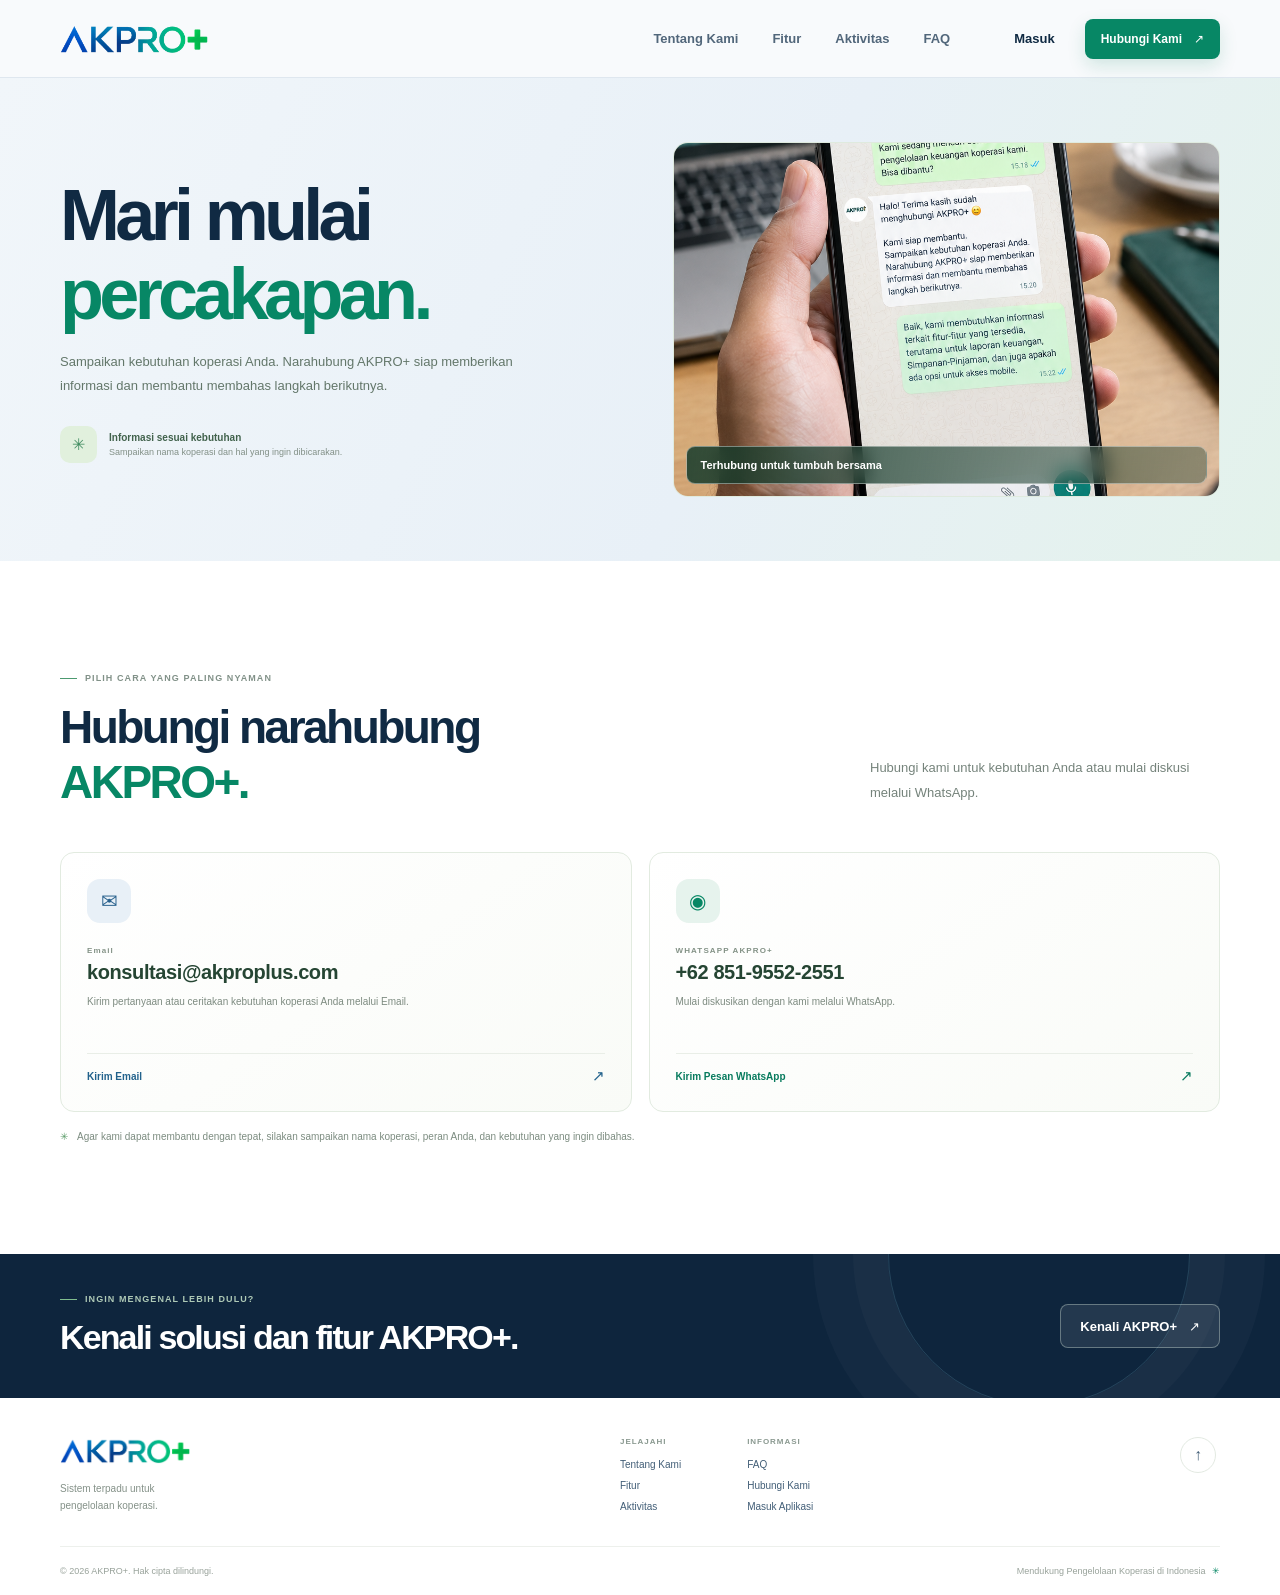
==== daftar.html @ 70b60f19 "Add files via upload" ====
<!doctype html>
<html lang="id">
  <head>
    <meta charset="UTF-8" /><meta name="viewport" content="width=device-width, initial-scale=1.0" /><meta name="theme-color" content="#f5f8fb" />
    <meta name="description" content="Hubungi narahubung AKPRO+ melalui Email atau WhatsApp untuk membahas kebutuhan koperasi Anda." />
    <title>Hubungi AKPRO+</title><link rel="icon" type="image/png" href="./assets/akproplus-tab.png" /><link rel="stylesheet" href="./styles.css" />
    <script src="./site-config.js"></script><script src="./script.js" defer></script>
  </head>
  <body class="detail-page contact-page">
    <a class="skip-link" href="#konten">Langsung ke konten</a>
    <header class="site-header" id="atas"><div class="container nav-wrap"><a class="brand" href="./index.html" aria-label="AKPRO+, ke beranda"><img src="./assets/akpro-logo.png" alt="AKPRO+" /></a><button class="menu-toggle" type="button" aria-label="Buka menu" aria-expanded="false" aria-controls="site-nav"><span></span><span></span></button><nav class="site-nav" id="site-nav" aria-label="Navigasi utama"><a href="./solusi.html">Tentang Kami</a><a href="./modul.html">Fitur</a><a href="./cara-kerja.html">Aktivitas</a><a href="./faq.html">FAQ</a><div class="nav-actions"><a class="button button-quiet" data-login-link href="./akses.html">Masuk</a><a class="button button-primary button-small" href="./daftar.html">Hubungi Kami <span aria-hidden="true">↗</span></a></div></nav></div></header>
    <main id="konten">
      <section class="contact-page-hero"><div class="container contact-page-grid"><div class="contact-page-copy"><h1>Mari mulai<br /><span>percakapan.</span></h1><p>Sampaikan kebutuhan koperasi Anda. Narahubung AKPRO+ siap memberikan informasi dan membantu membahas langkah berikutnya.</p><div class="contact-promise"><span>✳</span><p><b>Informasi sesuai kebutuhan</b><small>Sampaikan nama koperasi dan hal yang ingin dibicarakan.</small></p></div></div><figure class="image-frame contact-page-image"><img data-src="./assets/gambar10.jpg" alt="Narahubung AKPRO+ berdiskusi dengan pengelola koperasi" /><div class="image-placeholder"><span class="placeholder-spark">✳</span><span>Terhubung untuk membahas kebutuhan koperasi</span></div><figcaption><span>Terhubung untuk tumbuh bersama</span></figcaption></figure></div></section>
      <section class="contact-methods section-pad"><div class="container"><div class="section-heading"><div><div class="section-label"><span>Pilih cara yang paling nyaman</span></div><h2>Hubungi narahubung<br /><span>AKPRO+.</span></h2></div><p>Hubungi kami untuk kebutuhan Anda atau mulai diskusi melalui WhatsApp.</p></div><div class="contact-method-grid">
        <a class="contact-method-card email-method" href="mailto:konsultasi@akproplus.com?subject=Informasi%20AKPRO%2B&body=Halo%20tim%20AKPRO%2B%2C%0A%0ASaya%20ingin%20mendapatkan%20informasi%20lebih%20lanjut%20mengenai%20AKPRO%2B.%0A%0ANama%20koperasi%3A%0ANama%20narahubung%3A%0ANomor%20yang%20dapat%20dihubungi%3A"><span class="contact-method-icon">✉</span><span class="contact-method-label">Email</span><strong>konsultasi@akproplus.com</strong><p>Kirim pertanyaan atau ceritakan kebutuhan koperasi Anda melalui Email.</p><span class="contact-method-action">Kirim Email <b>↗</b></span></a>
        <a class="contact-method-card whatsapp-method" href="https://wa.me/6285195522551?text=Halo%20tim%20AKPRO%2B%2C%20saya%20ingin%20mendapatkan%20informasi%20lebih%20lanjut%20mengenai%20AKPRO%2B." target="_blank" rel="noopener noreferrer"><span class="contact-method-icon">◉</span><span class="contact-method-label">WHATSAPP AKPRO+</span><strong>+62 851-9552-2551</strong><p>Mulai diskusikan dengan kami melalui WhatsApp.</p><span class="contact-method-action">Kirim Pesan WhatsApp <b>↗</b></span></a>
      </div><p class="contact-guidance"><span>✳</span> Agar kami dapat membantu dengan tepat, silakan sampaikan nama koperasi, peran Anda, dan kebutuhan yang ingin dibahas.</p></div></section>
      <section class="contact-bottom-band"><div class="container contact-bottom-inner"><div><span class="section-label section-label-light"><span>Ingin mengenal lebih dulu?</span></span><h2>Kenali solusi dan fitur AKPRO+.</h2></div><a class="button button-contact-light" href="./solusi.html">Kenali AKPRO+ <span>↗</span></a></div></section>
    </main>
    <footer class="site-footer"><div class="container footer-top"><div class="footer-brand"><a class="brand" href="./index.html"><img src="./assets/akpro-logo.png" alt="AKPRO+" /></a><p>Sistem terpadu untuk<br />pengelolaan koperasi.</p></div><div class="footer-links"><div><span>JELAJAHI</span><a href="./solusi.html">Tentang Kami</a><a href="./modul.html">Fitur</a><a href="./cara-kerja.html">Aktivitas</a></div><div><span>INFORMASI</span><a href="./faq.html">FAQ</a><a href="./daftar.html">Hubungi Kami</a><a data-login-link href="./akses.html">Masuk Aplikasi</a></div></div><a class="back-top" href="#" aria-label="Kembali ke atas">↑</a></div><div class="container footer-bottom"><span>© <span data-current-year></span> AKPRO+. Hak cipta dilindungi.</span><span>Mendukung Pengelolaan Koperasi di Indonesia <b>✳</b></span></div></footer>
  </body>
</html>
---- styles.css ----
:root {
  font-family: "DM Sans", sans-serif;
  color: #102a43;
  background: #f5f8fb;
  font-synthesis: none;
  text-rendering: optimizeLegibility;
  --ink: #102a43;
  --muted: #66766f;
  --navy: #163653;
  --navy-deep: #0e253d;
  --blue: #315f92;
  --green: #078765;
  --green-dark: #05664f;
  --mint: #e4f3ed;
  --line: #dce5ed;
  --paper: #fff;
  --serif: "Manrope", sans-serif;
}

* { box-sizing: border-box; }
html {  scroll-padding-top: 92px; }
body { margin: 0; min-width: 320px; background: #f5f8fb; }
body, button, a { -webkit-tap-highlight-color: transparent; }
body.menu-open { overflow: hidden; }
a { color: inherit; text-decoration: none; }
button { font: inherit; }
img { max-width: 100%; }
::selection { color: #083d2f; background: #b9ebd0; }

.container { width: min(1160px, calc(100% - 64px)); margin: 0 auto; }
.section-pad { padding: 112px 0; }
.skip-link { position: fixed; z-index: 1000; top: -60px; left: 12px; padding: 12px 16px; border-radius: 8px; background: var(--ink); color: white; }
.skip-link:focus { top: 12px; }

.site-header { position: sticky; z-index: 100; top: 0; height: 78px; border-bottom: 1px solid rgba(224, 233, 225, .8); background: rgba(249, 250, 247, .91); backdrop-filter: blur(18px); }
.nav-wrap, .site-nav, .nav-actions { display: flex; align-items: center; }
.nav-wrap { height: 100%; justify-content: space-between; }
.brand { display: inline-flex; align-items: center; }
.brand img { display: block; width: 148px; height: auto; object-fit: contain; }
.site-nav { gap: 34px; color: #4e6259; font-size: 13px; font-weight: 600; }
.site-nav > a:not(.button):hover, .footer-links a:hover { color: var(--green); }
.nav-actions { gap: 10px; margin-left: 10px; }
.button { display: inline-flex; min-height: 44px; align-items: center; justify-content: center; gap: 12px; padding: 0 19px; border: 1px solid transparent; border-radius: 8px; font-size: 13px; font-weight: 700;  cursor: pointer; }
.button-primary { color: white; background: var(--green); box-shadow: 0 7px 18px rgba(8, 123, 87, .16); }
.button-primary:hover { background: #066c4d; box-shadow: 0 9px 22px rgba(8, 123, 87, .23); }
.button-quiet { color: var(--ink); background: transparent; }
.button-quiet:hover { background: #eef3ed; }
.button-outline { border-color: #d8e2d9; color: var(--ink); background: rgba(255,255,255,.62); }
.button-outline:hover { border-color: #a8c3b2; background: white; }
.button-dark { color: white; background: #163653; }
.button-dark:hover { background: #0e253d; }
.button-small { min-height: 40px; padding: 0 15px; font-size: 12px; }
.button-large { min-height: 52px; padding: 0 21px; font-size: 13px; }
.menu-toggle { display: none; }

.hero { position: relative; overflow: hidden; padding: 74px 0 0; background: linear-gradient(112deg, #f6f8f3 4%, #eef6ef 51%, #edf7f0 100%); }
.hero-grid { position: relative; z-index: 1; display: grid; min-height: 525px; grid-template-columns: .92fr 1.08fr; align-items: center; gap: 46px; }
.hero-glow { position: absolute; pointer-events: none; border-radius: 50%; filter: blur(2px); }
.hero-glow-one { top: -250px; right: -125px; width: 650px; height: 650px; background: radial-gradient(circle, rgba(192, 229, 195, .37), rgba(192, 229, 195, 0) 68%); }
.hero-glow-two { bottom: -310px; left: -140px; width: 600px; height: 600px; background: radial-gradient(circle, rgba(214, 233, 190, .35), rgba(214, 233, 190, 0) 70%); }
.hero-copy { position: relative; z-index: 2; padding-bottom: 35px; }
.section-label { display: flex; align-items: center; gap: 9px; color: #527166; font-size: 10px; font-weight: 700; letter-spacing: .13em; text-transform: uppercase; }
.contact-status-dot { width: 7px; height: 7px; border-radius: 50%; background: #24a36f; box-shadow: 0 0 0 4px rgba(36,163,111,.11); }
h1, h2, h3, p { margin-top: 0; }
.hero h1 { margin: 0 0 17px; font-family: var(--serif); font-size: clamp(44px, 5vw, 66px); font-weight: 700; line-height: 1.11; letter-spacing: -.065em; }
.hero h1 span, h2 span { color: var(--green); }
.hero-lead { max-width: 470px; margin-bottom: 25px; color: #5c7067; font-size: 15px; line-height: 1.8; }
.hero-actions { display: flex; flex-wrap: wrap; gap: 10px; }
.play-icon { display: inline-grid; width: 21px; height: 21px; place-items: center; border: 1px solid #dce6df; border-radius: 50%; font-size: 11px; }
.hero-note { display: flex; align-items: center; gap: 9px; margin-top: 24px; color: #6a7e73; font-size: 11px; }
.note-check { display: inline-grid; width: 16px; height: 16px; place-items: center; border-radius: 50%; color: var(--green); background: #dcefe2; font-size: 10px; }
.hero-visual { position: relative; display: flex; min-height: 445px; align-items: center; justify-content: center; }
.hero-image-frame { position: relative; z-index: 1; width: min(100%, 430px); aspect-ratio: 1; overflow: hidden; border: 8px solid rgba(255,255,255,.68); border-radius: 50%; background: rgba(255,255,255,.5); box-shadow: 0 26px 60px rgba(34, 68, 103, .16), inset 0 0 0 1px rgba(255,255,255,.7); }
.hero-main-image { display: block; width: 100%; height: 100%; border-radius: 50%; object-fit: cover; object-position: center; }
.dashboard-card { position: relative; z-index: 1; width: min(100%, 503px); padding: 23px 24px 17px; border: 1px solid rgba(255,255,255,.9); border-radius: 17px; background: rgba(255,255,255,.94); box-shadow: 0 26px 75px rgba(34, 68, 103, .13), 0 3px 12px rgba(38, 78, 53, .05); }
.dashboard-top, .dashboard-brand, .dashboard-welcome, .dashboard-footer, .chart-heading { display: flex; align-items: center; justify-content: space-between; }
.dashboard-brand { justify-content: flex-start; gap: 8px; color: #51655b; font-size: 11px; font-weight: 700; }
.dashboard-mark { display: grid; width: 25px; height: 25px; place-items: center; border-radius: 8px; color: #fff; background: var(--green); font-family: var(--serif); font-size: 12px; font-weight: 800; }
.dashboard-period { display: flex; align-items: center; gap: 6px; color: #809088; font-size: 9px; }
.dashboard-period i, .dashboard-footer i { width: 6px; height: 6px; border-radius: 50%; background: #34aa76; }
.dashboard-welcome { margin: 21px 0 15px; }
.dashboard-welcome > div { display: grid; gap: 5px; }
.dashboard-welcome small { color: #91a097; font-size: 9px; }
.dashboard-welcome strong { color: #213e31; font-size: 13px; letter-spacing: -.02em; }
.dashboard-avatar { display: grid; width: 31px; height: 31px; place-items: center; border-radius: 50%; color: #f7fffa; background: linear-gradient(145deg, #80b58d, #317858); font-size: 11px; font-weight: 700; }
.metric-grid { display: grid; grid-template-columns: 1fr 1fr; gap: 10px; }
.metric-card { display: grid; min-height: 78px; align-content: center; gap: 5px; padding: 11px 12px; border: 1px solid #e8eee8; border-radius: 10px; background: #fff; }
.metric-card > span { color: #87958d; font-size: 9px; }
.metric-card strong { color: #234332; font-family: var(--serif); font-size: 17px; letter-spacing: -.04em; }
.metric-positive { color: #40956a; font-size: 8px; }
.chart-card { margin-top: 12px; padding: 13px 13px 8px; border: 1px solid #e9eee8; border-radius: 10px; }
.chart-heading > div { display: grid; gap: 4px; color: #344f40; font-size: 10px; font-weight: 700; }
.chart-heading small { color: #96a29a; font-size: 8px; font-weight: 400; }
.chart-period { padding: 5px 8px; border-radius: 5px; color: #708179; background: #f2f6f1; font-size: 8px; }
.chart-area { position: relative; height: 102px; margin-top: 11px; }
.chart-y-labels { position: absolute; inset: 0; display: flex; flex-direction: column; justify-content: space-between; }
.chart-y-labels span { height: 1px; background: repeating-linear-gradient(90deg, #ebf0eb 0 3px, transparent 3px 7px); }
.chart-svg { position: absolute; inset: 0; width: 100%; height: 100%; overflow: visible; }
.chart-grid-line { fill: none; stroke: #e9eeea; stroke-width: 1; }
.chart-fill { fill: url(#chartFill); stroke: none; }
.chart-line { fill: none; stroke: #16946c; stroke-width: 3; vector-effect: non-scaling-stroke; }
.chart-svg circle { fill: #fff; stroke: #15936a; stroke-width: 3; vector-effect: non-scaling-stroke; }
.chart-months { display: flex; justify-content: space-between; margin-top: 6px; color: #9aa69f; font-size: 8px; }
.dashboard-footer { justify-content: space-between; margin-top: 15px; padding-top: 12px; border-top: 1px solid #edf0ed; color: #9aa69f; font-size: 8px; }
.dashboard-footer > span:first-child { display: flex; align-items: center; gap: 6px; }
.dashboard-footer b { padding: 0 3px; color: #4a9870; }
.visual-orbit { position: absolute; border: 1px solid rgba(103, 173, 121, .18); border-radius: 50%; }
.orbit-one { width: 465px; height: 465px;  }
.orbit-two { width: 530px; height: 530px; border-style: dashed; opacity: .58;  }
.floating-chip { position: absolute; z-index: 3; display: flex; align-items: center; gap: 9px; padding: 10px 12px; border: 1px solid #ebf1e9; border-radius: 10px; background: rgba(255,255,255,.94); box-shadow: 0 12px 32px rgba(43, 81, 54, .11);  }
.floating-chip > span:last-child { display: grid; gap: 3px; }
.floating-chip b { color: #315142; font-size: 9px; }
.floating-chip small { color: #95a29a; font-size: 8px; }
.chip-icon { display: grid; width: 28px; height: 28px; place-items: center; border-radius: 8px; color: var(--green); background: #e9f5ec; font-size: 17px; }
.chip-members { top: 65px; left: -2px; }
.chip-books { right: 0; bottom: 76px;  }
.visual-spark { position: absolute; z-index: 2; color: #69b888; font-size: 20px;  }
.spark-one { top: 92px; right: 57px; }
.spark-two { bottom: 53px; left: 34px; color: #a7c67b;  }
.hero-bottom { position: relative; z-index: 1; display: flex; min-height: 69px; align-items: center; justify-content: space-between; margin-top: 24px; border-top: 1px solid rgba(192, 211, 194, .58); color: #7a8a80; font-size: 10px; }
.hero-pills { display: flex; align-items: center; gap: 13px; color: #547164; font-weight: 600; }
.hero-pills i { width: 4px; height: 4px; border-radius: 50%; background: #a3b8a7; }

.intro-section { background: #fff; }
.intro-grid { display: grid; grid-template-columns: .65fr 1.4fr .85fr; align-items: start; gap: 44px; }
.section-label { color: #819188; font-size: 9px; letter-spacing: .12em; }
.section-label > span { display: flex; align-items: center; gap: 8px; }
.section-label > span::before { width: 17px; height: 1px; background: #4c9a70; content: ""; }
h2 { margin-bottom: 18px; font-family: var(--serif); font-size: clamp(32px, 3.7vw, 46px); font-weight: 700; line-height: 1.2; letter-spacing: -.055em; }
.intro-copy h2 { margin-top: 23px; }
.intro-copy > p, .section-heading > p, .principles-copy > p, .audience-intro > p, .faq-intro > p { color: #75837b; font-size: 13px; line-height: 1.9; }
.intro-copy > p { max-width: 580px; }
.text-link { display: inline-flex; align-items: center; gap: 10px; margin-top: 8px; color: var(--green); font-size: 12px; font-weight: 700; }
.intro-statement { position: relative; align-self: center; margin-top: 27px; padding: 23px 23px 21px; border-radius: 10px; background: #f2f6f0; }
.statement-mark { color: #4b9b72; font-family: Georgia, serif; font-size: 45px; line-height: .8; }
.intro-statement p { margin: 8px 0 12px; color: #325641; font-family: var(--serif); font-size: 15px; font-weight: 700; line-height: 1.55; letter-spacing: -.02em; }
.statement-caption { color: #829187; font-size: 9px; }

.modules-section { background: #f4f7f2; }
.section-heading { display: flex; align-items: end; justify-content: space-between; gap: 50px; margin-bottom: 42px; }
.section-heading h2 { margin: 17px 0 0; }
.section-heading > p { max-width: 350px; margin: 0 0 5px; }
.module-grid { display: grid; grid-template-columns: repeat(4, 1fr); gap: 14px; }
.module-card { position: relative; overflow: hidden; min-height: 263px; padding: 21px 19px 0; border: 1px solid #e6ece5; border-radius: 11px; background: #fff;  }
.module-card:hover { box-shadow: 0 15px 34px rgba(44, 77, 52, .08); }
.module-featured { background: linear-gradient(148deg, #fff 43%, #f2f8f1); }
.module-card-top { display: flex; align-items: center; justify-content: space-between; }
.module-icon { display: grid; width: 38px; height: 38px; place-items: center; border-radius: 10px; font-size: 21px; font-weight: 500; }
.icon-members { color: #208358; background: #e9f5e8; }
.icon-savings { color: #9c8040; background: #f8f3e7; }
.icon-business { color: #607c8d; background: #edf4f5; }
.icon-accounting { color: #8667a4; background: #f3edf8; }
.module-index { color: #a8b4ad; font-size: 9px; }
.module-card h3 { margin: 19px 0 7px; color: #244034; font-family: var(--serif); font-size: 15px; letter-spacing: -.03em; }
.module-card > p { position: relative; z-index: 1; max-width: 210px; margin-bottom: 0; color: #849188; font-size: 10px; line-height: 1.7; }
.module-art { position: absolute; right: 0; bottom: 0; left: 0; height: 66px; overflow: hidden; border-top: 1px solid #f0f3ef; background: linear-gradient(180deg, #fbfcfa, #f6f9f5); }
.art-members { display: flex; align-items: center; padding-left: 24px; }
.member-avatar { display: grid; width: 31px; height: 31px; margin-left: -7px; place-items: center; border: 2px solid white; border-radius: 50%; color: white; background: #5f9d7b; font-size: 9px; font-weight: 700; }
.member-avatar:nth-child(2) { background: #c28d73; }.member-avatar:nth-child(3) { background: #7991ae; }.member-avatar:nth-child(4) { color: #548064; background: #e5f0e5; }
.art-line { position: absolute; top: 32px; right: 28px; width: 45px; height: 1px; background: #cee0d1; }
.coin { position: absolute; display: grid; width: 40px; height: 40px; place-items: center; border: 1px solid #eedfb8; border-radius: 50%; color: #ad8944; background: #fffdf6; font-size: 9px; font-weight: 700; box-shadow: 0 4px 10px rgba(145,117,64,.09); }
.coin-a { bottom: -8px; left: 24%; }.coin-b { bottom: 10px; left: 43%; }.coin-c { bottom: -7px; left: 62%; }
.art-business { display: flex; align-items: end; justify-content: center; gap: 9px; padding-bottom: 8px; }
.shelf { width: 34px; border-radius: 4px 4px 0 0; background: #d4e5d7; }
.shelf-one { height: 25px; }.shelf-two { height: 38px; background: #bedbc5; }.shelf-three { height: 31px; background: #e1e9d2; }
.art-accounting { display: flex; align-items: end; gap: 8px; padding: 0 25px 10px; }
.art-accounting span { flex: 1; border-radius: 4px 4px 0 0; background: #d8cce8; }
.art-accounting span:nth-child(1), .art-accounting span:nth-child(5) { height: 22px; }.art-accounting span:nth-child(2), .art-accounting span:nth-child(6) { height: 32px; }.art-accounting span:nth-child(3), .art-accounting span:nth-child(7) { height: 43px; }.art-accounting span:nth-child(4) { height: 27px; }
.module-footnote { margin: 17px 0 0; color: #91a096; font-size: 9px; }.module-footnote span { color: #55966d; }
.module-pricing-note { display: flex; align-items: center; gap: 14px; margin-top: 24px; padding: 18px 20px; border: 1px solid #dfe9dd; border-radius: 11px; background: rgba(255,255,255,.76); }
.pricing-note-mark { display: grid; width: 34px; height: 34px; flex: 0 0 34px; place-items: center; border-radius: 50%; color: #16805b; background: #e6f3e7; font-size: 17px; font-weight: 700; }
.module-pricing-note > div { flex: 1; }
.module-pricing-note strong { color: #294638; font-size: 12px; }
.module-pricing-note p { max-width: 650px; margin: 5px 0 0; color: #78877d; font-size: 10px; line-height: 1.7; }
.module-pricing-note .text-link { flex: 0 0 auto; margin: 0; font-size: 10px; }

.workflow-section { overflow: hidden; background: #fff; }
.workflow-heading { margin-bottom: 58px; }
.workflow-track { position: relative; display: grid; grid-template-columns: repeat(4, 1fr); gap: 30px; }
.workflow-line { position: absolute; top: 19px; right: 11.5%; left: 11.5%; height: 1px; background: #dae8dd; }
.workflow-line span { display: block; width: 52%; height: 100%; background: linear-gradient(90deg, #50a577, #a9cfaa); }
.workflow-step { position: relative; z-index: 1; padding-top: 48px; }
.step-number { position: absolute; top: 0; left: 0; display: grid; width: 39px; height: 39px; place-items: center; border: 1px solid #dbe9de; border-radius: 50%; color: var(--green); background: #fff; font-size: 10px; font-weight: 700; }
.step-icon { display: grid; width: 35px; height: 35px; margin: 7px 0 17px; place-items: center; border-radius: 9px; color: #33865d; background: #eef6ee; font-size: 19px; }
.workflow-step h3 { margin-bottom: 8px; color: #294537; font-family: var(--serif); font-size: 14px; letter-spacing: -.02em; }
.workflow-step p { max-width: 225px; min-height: 52px; margin-bottom: 11px; color: #839087; font-size: 10px; line-height: 1.7; }
.step-tag { padding: 5px 8px; border-radius: 4px; color: #5c806b; background: #f0f6ef; font-size: 8px; }

.principles-section { background: #f1f6ef; }
.principles-grid { display: grid; grid-template-columns: .85fr 1.15fr; gap: 100px; }
.principles-copy { position: sticky; top: 115px; align-self: start; }
.principles-copy h2 { margin: 20px 0 15px; font-size: clamp(32px, 3.5vw, 43px); }
.principles-copy > p { max-width: 400px; margin-bottom: 24px; }
.principle-list { border-top: 1px solid #dce7dc; }
.principle-item { display: grid; grid-template-columns: 37px 1fr 20px; gap: 14px; align-items: start; padding: 23px 0; border-bottom: 1px solid #dce7dc; }
.principle-icon { display: grid; width: 31px; height: 31px; place-items: center; border: 1px solid #d8e6d9; border-radius: 8px; color: #528b67; background: #f8faf6; font-size: 9px; font-weight: 700; }
.principle-item h3 { margin: 3px 0 6px; color: #284638; font-family: var(--serif); font-size: 13px; }
.principle-item p { max-width: 380px; margin: 0; color: #7b8b80; font-size: 10px; line-height: 1.7; }
.principle-arrow { color: #7e9d87; font-size: 13px; }

.audience-section { background: #fff; }
.audience-grid { display: grid; grid-template-columns: .8fr 1.2fr; align-items: start; gap: 92px; }
.audience-intro h2, .faq-intro h2 { margin: 20px 0 14px; font-size: clamp(32px, 3.5vw, 43px); }
.audience-intro > p { max-width: 370px; }
.audience-roles { display: grid; gap: 12px; }
.role-card { display: flex; gap: 16px; padding: 19px; border: 1px solid #e7ece6; border-radius: 9px; background: #fff;  }
.role-card:hover {  border-color: #c7ddca; }
.role-icon { display: grid; width: 36px; height: 36px; flex: 0 0 36px; place-items: center; border-radius: 9px; color: #35805a; background: #eff6ee; font-size: 16px; }
.role-card h3 { margin: 2px 0 5px; color: #304d3e; font-family: var(--serif); font-size: 12px; }
.role-card p { margin: 0; color: #87938c; font-size: 10px; line-height: 1.65; }

.faq-section { background: #f5f8f4; }
.faq-grid { display: grid; grid-template-columns: .7fr 1.3fr; gap: 92px; }
.faq-intro h2 { margin-top: 20px; }
.faq-intro .text-link { margin-top: 8px; }
.faq-list { border-top: 1px solid #dfe8df; }
.faq-item { border-bottom: 1px solid #dfe8df; }
.faq-item summary { position: relative; display: flex; min-height: 64px; align-items: center; justify-content: space-between; gap: 20px; color: #2b483a; font-family: var(--serif); font-size: 12px; font-weight: 700; cursor: pointer; list-style: none; }
.faq-item summary::-webkit-details-marker { display: none; }
.faq-item summary > span { position: relative; width: 22px; height: 22px; flex: 0 0 22px; border: 1px solid #dbe6dc; border-radius: 50%; }
.faq-item summary > span::before, .faq-item summary > span::after { position: absolute; top: 9px; left: 6px; width: 8px; height: 1px; background: #4d8862; content: "";  }
.faq-item summary > span::after { opacity: 1; }
.faq-item[open] summary > span::after { opacity: 0; }
.faq-item p { max-width: 650px; margin: -1px 35px 20px 0; color: #7b8981; font-size: 11px; line-height: 1.8; }

.contact-section { position: relative; overflow: hidden; padding: 83px 0; color: #fff; background: #102b46; }
.contact-section::before { position: absolute; inset: 0; background: radial-gradient(ellipse at 8% 100%, rgba(7, 135, 101, .4), transparent 46%), radial-gradient(ellipse at 93% 5%, rgba(49, 95, 146, .34), transparent 43%); content: ""; }
.contact-shape { position: absolute; width: 330px; height: 330px; border: 1px solid rgba(220, 245, 221, .09); border-radius: 50%; }
.contact-shape-one { top: -215px; right: 6%; box-shadow: 0 0 0 34px rgba(220,245,221,.025), 0 0 0 70px rgba(220,245,221,.025); }
.contact-shape-two { bottom: -275px; left: 28%; width: 430px; height: 430px; }
.contact-grid { position: relative; z-index: 1; display: grid; grid-template-columns: 1fr .88fr; align-items: center; gap: 86px; }
.section-label-light { color: #aec9b6; }
.section-label-light > span::before { background: #80bd8f; }
.contact-copy h2 { margin: 20px 0 15px; color: #fff; font-size: clamp(35px, 4vw, 49px); }
.contact-copy h2 span { color: #9bd0a5; }
.contact-copy > p { max-width: 450px; margin-bottom: 20px; color: #bbd0c3; font-size: 12px; line-height: 1.85; }
.contact-hours { display: flex; align-items: center; gap: 9px; color: #b0c7b8; font-size: 9px; }
.contact-status-dot { width: 6px; height: 6px; background: #80d49a; box-shadow: 0 0 0 4px rgba(128,212,154,.13); }
.contact-options { display: grid; gap: 11px; }
.contact-option { display: flex; min-height: 82px; align-items: center; gap: 13px; padding: 14px 16px; border: 1px solid rgba(230, 246, 232, .19); border-radius: 9px; background: rgba(255,255,255,.07);  }
.contact-option:hover {  background: rgba(255,255,255,.12); }
.contact-option-icon { display: grid; width: 37px; height: 37px; flex: 0 0 37px; place-items: center; border-radius: 9px; color: #b5e2bd; background: rgba(199,239,204,.12); font-size: 17px; }
.contact-option-copy { display: grid; flex: 1; gap: 3px; }
.contact-option-copy small { color: #94b8a0; font-size: 8px; font-weight: 700; letter-spacing: .1em; }
.contact-option-copy strong { color: white; font-size: 12px; }
.contact-option-copy > span { color: #b3cbb9; font-size: 9px; }
.contact-option-arrow { color: #addab4; font-size: 15px; }
.contact-privacy { margin: 3px 0 0; color: #96b2a0; font-size: 9px; line-height: 1.6; }

.site-footer { padding: 39px 0 0; background: #fff; }
.footer-top { display: grid; grid-template-columns: 1fr 1fr 40px; gap: 30px; padding-bottom: 32px; }
.footer-brand .brand img { width: 130px; }
.footer-brand p { margin: 12px 0 0; color: #849188; font-size: 10px; line-height: 1.7; }
.footer-links { display: flex; gap: 66px; }
.footer-links > div { display: grid; align-content: start; gap: 10px; }
.footer-links > div > span { margin-bottom: 3px; color: #8a9990; font-size: 8px; font-weight: 700; letter-spacing: .12em; }
.footer-links a { color: #546a5e; font-size: 10px;  }
.back-top { display: grid; width: 36px; height: 36px; place-items: center; border: 1px solid #e3eae2; border-radius: 50%; color: #52735e; font-size: 16px;  }
.back-top:hover { background: #edf5ed; }
.footer-bottom { display: flex; min-height: 49px; align-items: center; justify-content: space-between; border-top: 1px solid #edf0ec; color: #98a29a; font-size: 9px; }
.footer-bottom b { margin-left: 4px; color: #549668; }

.access-page { min-height: 100vh; background: radial-gradient(ellipse at 50% 15%, #eaf5ea 0, #f6f8f4 50%, #f8f9f7 100%); }
.access-shell { display: flex; min-height: calc(100vh - 78px); flex-direction: column; align-items: center; justify-content: center; padding: 35px 22px 22px; }
.access-card { width: min(100%, 500px); padding: 37px 43px 39px; border: 1px solid rgba(225,234,225,.9); border-radius: 16px; background: rgba(255,255,255,.86); box-shadow: 0 22px 70px rgba(38,77,48,.09); text-align: center; }
.access-illustration { position: relative; display: grid; width: 108px; height: 108px; margin: 0 auto 20px; place-items: center; }
.access-orbit { position: absolute; border: 1px solid #c9e2ce; border-radius: 50%; }
.orbit-a { inset: 7px; border-style: dashed;  }
.orbit-b { inset: 19px; border-color: #e1eee1;  }
.access-core { position: relative; z-index: 1; display: block; width: 48px; height: 48px; padding: 7px; border-radius: 15px; background: white; box-shadow: 0 9px 20px rgba(14,111,72,.23); object-fit: contain; }
.access-satellite { position: absolute; z-index: 2; display: grid; width: 25px; height: 25px; place-items: center; border: 1px solid #e0ede0; border-radius: 8px; color: #43855c; background: white; box-shadow: 0 4px 10px rgba(50,91,58,.08); font-size: 13px; }
.satellite-a { top: 5px; left: 13px; }.satellite-b { right: 3px; bottom: 21px; }
.access-label { display: inline-flex; align-items: center; gap: 8px; color: #708679; font-size: 8px; font-weight: 700; letter-spacing: .15em; }
.access-label i { width: 6px; height: 6px; border-radius: 50%; background: #d5a553; }
.access-card h1 { margin: 15px 0 12px; color: #203e30; font-family: var(--serif); font-size: clamp(27px, 6vw, 35px); line-height: 1.2; letter-spacing: -.05em; }
.access-card > p { margin: 0 auto 12px; color: #77867b; font-size: 11px; line-height: 1.8; }
.access-card > .access-thanks { color: #95a096; font-size: 10px; }
.access-actions { display: grid; justify-items: center; gap: 10px; margin-top: 22px; }
.access-actions .button { width: 100%; }
.access-actions .text-link { margin-top: 4px; font-size: 10px; }
.access-footer { margin: 20px 0 0; color: #9aa69c; font-size: 9px; text-align: center; }
.access-footer span { margin: 0 5px; color: #5f9a70; }

@media (max-width: 1000px) {
  .container { width: min(100% - 48px, 880px); }
  .site-nav { gap: 22px; }
  .hero { padding-top: 49px; }
  .hero-grid { grid-template-columns: .95fr 1.05fr; gap: 23px; }
  .hero h1 { font-size: clamp(42px, 5.2vw, 56px); }
  .hero-visual { min-height: 405px; }
  .dashboard-card { padding: 18px; }
  .orbit-one { width: 380px; height: 380px; }.orbit-two { width: 435px; height: 435px; }
  .chip-members { left: -10px; }.chip-books { right: -8px; }
  .intro-grid { grid-template-columns: .55fr 1.45fr; gap: 27px; }
  .intro-statement { grid-column: 2; margin-top: 0; }
  .module-grid { grid-template-columns: repeat(2, 1fr); }
  .module-pricing-note { flex-wrap: wrap; }
  .module-pricing-note .text-link { margin-left: 48px; }
  .module-card { min-height: 240px; }
  .principles-grid, .audience-grid, .faq-grid { gap: 53px; }
  .contact-grid { gap: 50px; }
}

@media (max-width: 760px) {
  html { scroll-padding-top: 72px; }
  .container { width: calc(100% - 40px); }
  .section-pad { padding: 78px 0; }
  .site-header { height: 68px; }
  .brand img { width: 127px; }
  .menu-toggle { z-index: 2; display: grid; width: 40px; height: 40px; align-content: center; justify-items: center; gap: 6px; border: 1px solid #e1e8e0; border-radius: 8px; background: #fff; }
  .menu-toggle span { display: block; width: 17px; height: 1.5px; border-radius: 2px; background: #28513b;  }

  .site-nav { position: fixed; z-index: 1; top: 67px; right: 0; left: 0; display: flex; visibility: hidden; flex-direction: column; align-items: stretch; gap: 0; padding: 10px 20px 22px; border-bottom: 1px solid #e5ebe4; background: rgba(249,250,247,.98); box-shadow: 0 15px 25px rgba(24,59,38,.07); opacity: 0; }
  .site-nav.is-open { visibility: visible; opacity: 1; }
  .site-nav > a:not(.button) { padding: 13px 2px; border-bottom: 1px solid #edf1eb; }
  .nav-actions { gap: 8px; margin: 15px 0 0; }
  .nav-actions .button { flex: 1; }
  .hero { padding-top: 46px; }
  .hero-grid { grid-template-columns: 1fr; gap: 0; }
  .hero-copy { padding: 0; }
  .hero h1 { margin: 0 0 13px; font-size: clamp(43px, 11vw, 60px); }
  .hero-lead { max-width: 540px; font-size: 13px; }
  .hero-actions { gap: 8px; }
  .button-large { min-height: 48px; padding: 0 14px; font-size: 11px; }
  .hero-note { margin-top: 17px; font-size: 9px; }
  .hero-visual { min-height: 365px; margin: 12px -7px 0; }
  .hero-image-frame { width: min(100%, 350px); border-width: 7px; }
  .dashboard-card { width: min(100%, 490px); padding: 17px; }
  .orbit-one { width: 340px; height: 340px; }.orbit-two { width: 390px; height: 390px; }
  .chip-members { top: 32px; left: 0; }.chip-books { right: -2px; bottom: 36px; }
  .floating-chip { gap: 6px; padding: 8px; }
  .chip-icon { width: 24px; height: 24px; }
  .floating-chip b { font-size: 8px; }.floating-chip small { font-size: 7px; }
  .hero-bottom { min-height: 71px; flex-direction: column; align-items: flex-start; justify-content: center; gap: 10px; margin-top: 10px; font-size: 9px; }
  .hero-pills { gap: 9px; font-size: 9px; }
  .intro-grid { grid-template-columns: 1fr; gap: 18px; }
  .intro-copy h2 { margin-top: 5px; }
  h2 { font-size: clamp(31px, 8vw, 40px); }
  .intro-statement { grid-column: 1; margin-top: 3px; }
  .section-heading { display: grid; gap: 13px; margin-bottom: 29px; }
  .section-heading h2 { margin-top: 13px; }
  .section-heading > p { max-width: 520px; }
  .module-grid { gap: 10px; }
  .module-card { min-height: 232px; padding: 17px 15px 0; }
  .module-card h3 { font-size: 13px; }
  .module-card > p { font-size: 9px; }
  .workflow-heading { margin-bottom: 35px; }
  .workflow-track { grid-template-columns: 1fr 1fr; gap: 25px 18px; }
  .workflow-line { top: 18px; right: auto; left: 19px; width: 1px; height: calc(100% - 36px); background: repeating-linear-gradient(180deg, #dae8dd 0 4px, transparent 4px 8px); }
  .workflow-line span { display: none; }
  .workflow-step { min-height: 175px; padding: 46px 0 0 5px; }
  .workflow-step p { min-height: 55px; }
  .step-number { left: 0; }
  .principles-grid, .audience-grid, .faq-grid, .contact-grid { grid-template-columns: 1fr; gap: 35px; }
  .principles-copy { position: static; }
  .principles-copy h2, .audience-intro h2, .faq-intro h2 { margin-top: 14px; }
  .principle-item { padding: 18px 0; }
  .contact-section { padding: 68px 0; }
  .contact-copy h2 { font-size: clamp(35px, 9vw, 46px); }
  .contact-options { gap: 9px; }
  .footer-top { grid-template-columns: 1fr 40px; gap: 24px 10px; }
  .footer-brand { grid-column: 1; }
  .footer-links { grid-column: 1 / -1; grid-row: 2; justify-content: flex-start; gap: 55px; }
  .back-top { grid-column: 2; grid-row: 1; }
  .footer-bottom { min-height: 58px; align-items: flex-start; justify-content: center; flex-direction: column; gap: 5px; padding: 10px 0; font-size: 8px; }
  .access-card { padding: 30px 24px; }
}

@media (max-width: 390px) {
  .container { width: calc(100% - 32px); }
  .hero-actions { align-items: stretch; }
  .hero-actions .button { flex: 1; gap: 7px; padding: 0 10px; font-size: 10px; }
  .hero-visual { min-height: 320px; }
  .hero-image-frame { width: min(100%, 305px); border-width: 6px; }
  .dashboard-card { padding: 13px; }
  .dashboard-welcome { margin: 15px 0 11px; }
  .chart-area { height: 82px; }
  .dashboard-footer { font-size: 7px; }
  .chip-members { left: -6px; }.chip-books { right: -8px; }
  .module-grid { grid-template-columns: 1fr 1fr; }
  .module-card { min-height: 225px; padding: 14px 12px 0; }
  .module-card h3 { min-height: 30px; }
  .hero-pills { gap: 6px; font-size: 8px; }
}

/* Expanded landing page and dedicated navigation pages */
.site-nav > a[aria-current="page"] { position: relative; color: var(--green); }
.site-nav > a[aria-current="page"]::after { position: absolute; right: 0; bottom: -9px; left: 0; height: 2px; border-radius: 2px; background: #45a274; content: ""; }
.visual-story { position: relative; overflow: hidden; background: #f8faf6; }
.visual-story::before { position: absolute; top: 14%; right: -210px; width: 420px; height: 420px; border: 1px solid #e9f0e8; border-radius: 50%; box-shadow: 0 0 0 48px rgba(229,239,226,.3), 0 0 0 96px rgba(229,239,226,.2); content: ""; }
.story-heading { position: relative; z-index: 1; display: flex; align-items: end; justify-content: space-between; gap: 30px; margin-bottom: 34px; }
.story-heading h2 { margin: 17px 0 0; }
.story-gallery { position: relative; display: grid; min-height: 405px; grid-template-columns: 1.24fr .76fr; grid-template-rows: 1fr .7fr; gap: 14px; }
.image-frame { position: relative; overflow: hidden; margin: 0; border: 1px solid rgba(222,233,221,.9); border-radius: 15px; background: #eaf2e9; isolation: isolate; }
.image-frame > img { position: absolute; z-index: 1; inset: 0; width: 100%; height: 100%; object-fit: cover; opacity: 0;  }
.image-frame.has-image > img { opacity: 1; }

.image-placeholder { position: absolute; inset: 0; display: flex; flex-direction: column; align-items: center; justify-content: center; gap: 11px; overflow: hidden; padding: 22px; color: #527562; background: radial-gradient(ellipse at 75% 14%, rgba(179,216,177,.7), transparent 42%), radial-gradient(ellipse at 15% 85%, rgba(199,225,183,.8), transparent 48%), linear-gradient(135deg,#edf4e9,#dcebe0 55%,#e5ede1); text-align: center; }
.image-placeholder::before, .image-placeholder::after { position: absolute; z-index: -1; width: 190px; height: 190px; border: 1px solid rgba(60,130,84,.14); border-radius: 50%; content: ""; }
.image-placeholder::before { top: -120px; right: -65px; box-shadow: 0 0 0 25px rgba(255,255,255,.13), 0 0 0 52px rgba(255,255,255,.12); }
.image-placeholder::after { bottom: -150px; left: -55px; width: 230px; height: 230px; }
.placeholder-spark { display: grid; width: 48px; height: 48px; place-items: center; border: 1px solid rgba(255,255,255,.75); border-radius: 15px; color: #2c875d; background: rgba(255,255,255,.67); box-shadow: 0 8px 25px rgba(57,107,69,.1); font-size: 23px;  }
.image-placeholder > span:last-child { color: #587363; font-size: 10px; line-height: 1.7; }
.image-placeholder b { color: #256d4b; }
.image-placeholder code { padding: 2px 5px; border-radius: 4px; color: #3b7453; background: rgba(255,255,255,.55); font-size: 9px; }
.image-frame.has-image .image-placeholder { display: none; }
.image-frame figcaption { position: absolute; z-index: 2; right: 12px; bottom: 12px; left: 12px; display: grid; gap: 4px; padding: 12px 14px; border: 1px solid rgba(255,255,255,.4); border-radius: 9px; color: white; background: linear-gradient(100deg,rgba(20,58,43,.85),rgba(20,58,43,.38)); backdrop-filter: blur(10px); }
.image-frame figcaption > span { font-family: var(--serif); font-size: 11px; font-weight: 700; }
.image-frame figcaption small { color: rgba(255,255,255,.8); font-size: 9px; }
.story-image-main { grid-row: span 2; min-height: 405px; }
.story-image-main .image-placeholder { background: radial-gradient(ellipse at 67% 26%, rgba(195,224,176,.8), transparent 40%), radial-gradient(ellipse at 22% 88%, rgba(151,203,167,.65), transparent 50%), linear-gradient(135deg,#e6f0e4,#cbdfce 52%,#dce9d7); }
.story-image-main .placeholder-spark { width: 61px; height: 61px; font-size: 28px; }
.story-image-side { min-height: 225px; }
.story-image-side .image-placeholder { background: radial-gradient(ellipse at 86% 20%, rgba(232,213,159,.72), transparent 42%), radial-gradient(ellipse at 15% 92%, rgba(183,216,183,.75), transparent 50%), linear-gradient(135deg,#e9f0df,#d8e8d1 55%,#e9e7d2); }
.story-note { display: flex; min-height: 165px; flex-direction: column; align-items: flex-start; justify-content: center; padding: 21px 24px; border: 1px solid #e1ebdf; border-radius: 14px; background: #fff; box-shadow: 0 10px 30px rgba(45,85,52,.045); }
.story-note-mark { height: 21px; color: #68a178; font-family: Georgia,serif; font-size: 40px; line-height: .8; }
.story-note p { max-width: 300px; margin: 8px 0 12px; color: #385b46; font-family: var(--serif); font-size: 13px; font-weight: 700; line-height: 1.6; }
.story-note a { color: #328054; font-size: 9px; font-weight: 700; }
.story-note a span { padding-left: 5px; }
.story-stats { display: flex; align-items: center; justify-content: center; gap: 34px; margin-top: 28px; padding-top: 21px; border-top: 1px solid #e4ece2; }
.story-stats > div { display: flex; align-items: center; gap: 10px; color: #66796c; font-size: 10px; }
.story-stats strong { color: #30855a; font-family: var(--serif); font-size: 21px; }
.story-stats > i { width: 4px; height: 4px; border-radius: 50%; background: #bdd2bc; }
.module-more { margin-top: 22px; }
.button-contact-light { border-color: rgba(232,247,232,.34); color: #fff; background: rgba(255,255,255,.09); }
.button-contact-light:hover { border-color: rgba(232,247,232,.58); background: rgba(255,255,255,.16); }
.page-hero { position: relative; overflow: hidden; padding: 70px 0; background: linear-gradient(115deg,#f3f7ef,#e9f3e8 58%,#e2f0e5); }
.page-hero::before { position: absolute; top: -245px; right: -90px; width: 560px; height: 560px; border: 1px solid rgba(95,161,106,.14); border-radius: 50%; box-shadow: 0 0 0 40px rgba(133,187,132,.05), 0 0 0 90px rgba(133,187,132,.045); content: ""; }
.page-hero::after { position: absolute; bottom: -170px; left: 31%; width: 280px; height: 280px; border: 1px dashed rgba(95,161,106,.15); border-radius: 50%; content: ""; }
.page-hero-grid { position: relative; z-index: 1; display: grid; grid-template-columns: .92fr 1.08fr; align-items: center; gap: 70px; }
.page-hero-copy h1, .contact-page-copy h1 { margin: 0 0 15px; font-family: var(--serif); font-size: clamp(45px,5.4vw,66px); font-weight: 700; line-height: 1.1; letter-spacing: -.065em; }
.page-hero-copy h1 span, .contact-page-copy h1 span { color: var(--green); }
.page-hero-copy > p, .contact-page-copy > p { max-width: 470px; margin: 0 0 24px; color: #63776a; font-size: 13px; line-height: 1.85; }
.page-image { min-height: 340px; box-shadow: 0 22px 55px rgba(40,90,52,.1); }
.page-image .image-placeholder { background: radial-gradient(ellipse at 73% 15%,rgba(205,226,165,.75),transparent 41%), radial-gradient(ellipse at 16% 85%,rgba(145,199,158,.62),transparent 51%), linear-gradient(135deg,#eaf2e5,#cfdfcb 55%,#dfeadd); }
.page-hero-modules .page-image .image-placeholder { background: radial-gradient(ellipse at 82% 17%,rgba(234,213,156,.75),transparent 42%), radial-gradient(ellipse at 20% 82%,rgba(147,201,166,.7),transparent 52%), linear-gradient(135deg,#e8f1e7,#d9e6d3 55%,#e5e8d6); }
.page-hero-workflow .page-image .image-placeholder { background: radial-gradient(ellipse at 79% 21%,rgba(176,213,194,.8),transparent 43%), radial-gradient(ellipse at 20% 82%,rgba(204,218,157,.7),transparent 53%), linear-gradient(135deg,#e6f0e7,#cddfcf 55%,#e0eadb); }
.page-hero-solution .page-image .placeholder-spark, .page-hero-modules .page-image .placeholder-spark, .page-hero-workflow .page-image .placeholder-spark, .faq-page-hero .page-image .placeholder-spark { width: 63px; height: 63px; font-size: 28px; }
.solution-intro { background: white; }
.solution-benefits, .module-directory { background: #f4f7f2; }
.benefit-grid { display: grid; grid-template-columns: repeat(3,1fr); gap: 13px; }
.benefit-card { min-height: 205px; padding: 24px; border: 1px solid #e3ebe1; border-radius: 12px; background: linear-gradient(155deg,#fff,#fbfcf9);  }
.benefit-card:hover, .directory-card:hover { box-shadow: 0 13px 30px rgba(39,80,49,.08); }
.benefit-card > span { display: grid; width: 33px; height: 33px; place-items: center; border-radius: 9px; color: #41865d; background: #eaf4e8; font-size: 9px; font-weight: 700; }
.benefit-card h3 { margin: 22px 0 8px; color: #2b4938; font-family: var(--serif); font-size: 14px; }
.benefit-card p, .body-copy { color: #77877b; font-size: 11px; line-height: 1.8; }
.image-band-grid { display: grid; grid-template-columns: 1fr 1fr; align-items: center; gap: 74px; }
.image-band-grid h2 { margin: 18px 0 14px; }
.image-band-grid .body-copy { max-width: 460px; margin-bottom: 22px; }
.image-band-photo { min-height: 340px; }
.image-band-photo .image-placeholder { background: radial-gradient(ellipse at 78% 17%,rgba(227,210,158,.68),transparent 42%), radial-gradient(ellipse at 17% 83%,rgba(154,205,171,.75),transparent 52%), linear-gradient(135deg,#e7f0e5,#d8e6d5 55%,#e7e8d9); }
.detail-cta, .contact-bottom-band { position: relative; overflow: hidden; padding: 40px 0; color: white; background: #173e30; }
.detail-cta::before, .contact-bottom-band::before { position: absolute; top: -150px; right: 7%; width: 300px; height: 300px; border: 1px solid rgba(255,255,255,.12); border-radius: 50%; box-shadow: 0 0 0 35px rgba(255,255,255,.025),0 0 0 75px rgba(255,255,255,.025); content: ""; }
.detail-cta-inner, .contact-bottom-inner { position: relative; display: flex; align-items: center; justify-content: space-between; gap: 25px; }
.detail-cta h2, .contact-bottom-inner h2 { margin: 13px 0 0; color: #fff; font-size: clamp(24px,3vw,34px); }
.directory-grid { display: grid; grid-template-columns: repeat(4,1fr); gap: 12px; }
.directory-card { position: relative; min-height: 205px; padding: 19px 18px 17px; border: 1px solid #e2eae0; border-radius: 11px; background: #fff;  }
.directory-number { position: absolute; top: 20px; right: 17px; color: #a5b2a6; font-size: 9px; }
.directory-icon { display: grid; width: 36px; height: 36px; place-items: center; border-radius: 10px; color: #39825a; background: #edf5e9; font-size: 19px; }
.directory-card:nth-child(3n + 2) .directory-icon { color: #a17c3f; background: #f7f1e2; }
.directory-card:nth-child(3n) .directory-icon { color: #627d8c; background: #edf3f1; }
.directory-card h3 { margin: 16px 0 6px; color: #2c4839; font-family: var(--serif); font-size: 12px; }
.directory-card p { min-height: 52px; margin-bottom: 11px; color: #7d8b80; font-size: 9px; line-height: 1.65; }
.directory-tags { display: inline-block; padding: 5px 7px; border-radius: 4px; color: #63806c; background: #f2f6f0; font-size: 8px; }
.module-image-section, .workflow-image-section { background: #fff; }
.workflow-detail { background: #f6f8f4; }
.workflow-track-detail { margin-top: 8px; }
.faq-page-hero { background: linear-gradient(115deg,#f5f7f0,#edf3e9 58%,#e5f0e7); }
.faq-directory { background: #fff; }
.faq-directory .faq-item summary { min-height: 70px; font-size: 13px; }
.faq-directory .faq-item p { font-size: 12px; }
.contact-page-hero { overflow: hidden; padding: 64px 0; background: linear-gradient(114deg,#f3f7ef,#eaf3e8); }
.contact-page-grid { display: grid; grid-template-columns: 1fr 1fr; align-items: center; gap: 65px; }
.contact-page-copy h1 { font-size: clamp(52px,6vw,72px); }
.contact-promise { display: flex; align-items: center; gap: 12px; margin-top: 28px; }
.contact-promise > span { display: grid; width: 37px; height: 37px; place-items: center; border-radius: 10px; color: #418c61; background: #e1f0dd; }
.contact-promise p { display: grid; gap: 4px; margin: 0; }
.contact-promise b { color: #41624c; font-size: 10px; }
.contact-promise small { color: #829087; font-size: 9px; }
.contact-page-image { min-height: 355px; }
.contact-page-image .image-placeholder { background: radial-gradient(ellipse at 75% 15%,rgba(226,210,157,.74),transparent 42%), radial-gradient(ellipse at 16% 82%,rgba(151,204,169,.7),transparent 52%), linear-gradient(135deg,#e9f0e2,#dce8d5 55%,#e9e6d4); }
.contact-methods { background: #fff; }
.contact-method-grid { display: grid; grid-template-columns: 1fr 1fr; gap: 17px; }
.contact-method-card { position: relative; display: flex; min-height: 260px; flex-direction: column; align-items: flex-start; padding: 26px; border: 1px solid #e2ebe0; border-radius: 14px; background: linear-gradient(145deg,#fff,#f9fbf7);  }
.contact-method-card:hover {  border-color: #c8deca; box-shadow: 0 16px 38px rgba(37,81,49,.09); }
.contact-method-icon { display: grid; width: 44px; height: 44px; place-items: center; border-radius: 13px; color: #328257; background: #e8f4e8; font-size: 20px; }
.whatsapp-method .contact-method-icon { color: #34805a; background: #e7f3e6; }
.contact-method-label { margin-top: 23px; color: #839286; font-size: 8px; font-weight: 700; letter-spacing: .14em; }
.contact-method-card > strong { margin-top: 6px; color: #254533; font-family: var(--serif); font-size: clamp(15px,2vw,20px); letter-spacing: -.02em; }
.contact-method-card > p { max-width: 340px; margin: 9px 0 15px; color: #7d8b80; font-size: 10px; line-height: 1.7; }
.contact-method-action { display: flex; width: 100%; align-items: center; justify-content: space-between; margin-top: auto; padding-top: 13px; border-top: 1px solid #e9eee7; color: #318154; font-size: 10px; font-weight: 700; }
.contact-method-action b { font-size: 15px; }
.contact-guidance { display: flex; align-items: center; gap: 9px; margin: 19px 0 0; color: #7c8c80; font-size: 10px; }
.contact-guidance span { color: #5a9b68; }

@media (max-width: 1000px) {
  .page-hero-grid, .contact-page-grid { gap: 35px; }
  .directory-grid { grid-template-columns: repeat(2,1fr); }
  .story-gallery { min-height: 370px; }
  .story-image-main { min-height: 370px; }
  .story-image-side { min-height: 205px; }
}
@media (max-width: 760px) {
  .site-nav > a[aria-current="page"]::after { right: auto; bottom: 7px; width: 22px; }
  .story-heading { align-items: flex-start; flex-direction: column; gap: 12px; margin-bottom: 24px; }
  .story-gallery { min-height: 0; grid-template-columns: 1fr 1fr; grid-template-rows: 260px 185px auto; gap: 10px; }
  .story-image-main { grid-column: 1 / -1; grid-row: 1; min-height: 260px; }
  .story-image-side { grid-column: 1; grid-row: 2; min-height: 185px; }
  .story-note { grid-column: 2; grid-row: 2; min-height: 185px; padding: 14px; }
  .story-note p { font-size: 11px; }
  .story-note a { font-size: 8px; }
  .story-stats { justify-content: flex-start; gap: 12px; flex-wrap: wrap; }
  .story-stats > div { gap: 5px; font-size: 8px; }
  .story-stats strong { font-size: 17px; }
  .story-stats > i { width: 3px; height: 3px; }
  .page-hero { padding: 48px 0; }
  .page-hero-grid, .contact-page-grid { grid-template-columns: 1fr; gap: 28px; }
  .page-hero-copy h1, .contact-page-copy h1 { margin: 0 0 13px; font-size: clamp(43px,11vw,58px); }
  .page-image, .contact-page-image { min-height: 260px; }
  .benefit-grid { grid-template-columns: 1fr; gap: 9px; }
  .benefit-card { min-height: auto; padding: 19px; }
  .benefit-card h3 { margin-top: 14px; }
  .image-band-grid { grid-template-columns: 1fr; gap: 28px; }
  .image-band-grid > div { order: -1; }
  .image-band-photo { min-height: 250px; }
  .detail-cta-inner, .contact-bottom-inner { align-items: flex-start; flex-direction: column; }
  .detail-cta, .contact-bottom-band { padding: 32px 0; }
  .directory-grid { grid-template-columns: 1fr 1fr; gap: 9px; }
  .directory-card { min-height: 205px; padding: 15px 12px; }
  .directory-card h3 { font-size: 11px; }
  .directory-card p { font-size: 8px; }
  .directory-tags { font-size: 7px; }
  .contact-page-hero { padding: 48px 0; }
  .contact-page-grid { gap: 23px; }
  .contact-promise { margin-top: 20px; }
  .contact-method-grid { grid-template-columns: 1fr; gap: 11px; }
  .contact-method-card { min-height: 230px; padding: 21px; }
  .contact-method-card > strong { font-size: 18px; }
  .contact-guidance { align-items: flex-start; line-height: 1.7; }
}
@media (max-width: 390px) {
  .story-gallery { grid-template-rows: 235px 170px auto; }
  .story-image-main { min-height: 235px; }
  .story-image-side, .story-note { min-height: 170px; }
  .story-note { padding: 11px; }
  .story-note p { font-size: 10px; }
  .directory-card { min-height: 218px; padding: 13px 10px; }
  .directory-tags { line-height: 1.5; }
}

:root {
  --ink: #102a43;
  --navy: #163653;
  --navy-deep: #0e253d;
  --blue: #315f92;
  --green: #078765;
  --green-dark: #05664f;
  --mint: #e4f3ed;
  --line: #dce5ed;
  color: var(--ink);
  background: #f5f8fb;
}

body { background: #f5f8fb; }
.site-header { border-bottom-color: #dfe7ef; background: rgba(248,250,252,.96); }
.site-nav { color: #52677b; }
.hero { background: linear-gradient(112deg,#f3f7fb 4%,#eaf2f7 52%,#e8f4ee 100%); }
.hero-glow-one { background: radial-gradient(circle,rgba(155,190,220,.38),rgba(155,190,220,0) 68%); }
.hero-glow-two { background: radial-gradient(circle,rgba(151,211,183,.34),rgba(151,211,183,0) 70%); }
.visual-story, .workflow-detail { background: #f3f7fa; }
.modules-section, .module-directory { background: #eef3f7; }
.principles-section { background: #edf3f7; }
.faq-section { background: #f1f5f8; }
.page-hero, .contact-page-hero { background: linear-gradient(115deg,#f1f6fa,#e8f0f7 58%,#e3f2eb); }
.faq-page-hero { background: linear-gradient(115deg,#f2f6fa,#eaf1f6 58%,#e5f2ed); }
.image-placeholder { color: #49647b; background: radial-gradient(ellipse at 75% 14%,rgba(132,190,216,.68),transparent 42%),radial-gradient(ellipse at 15% 85%,rgba(132,207,174,.69),transparent 48%),linear-gradient(135deg,#edf3f8,#dce9f1 55%,#e1efe8); }
.image-placeholder::before, .image-placeholder::after { border-color: rgba(45,91,135,.17); }
.image-placeholder b, .image-placeholder code { color: #285c83; }
.image-placeholder > span:last-child { color: #4e687e; }
.story-image-main .image-placeholder, .page-image .image-placeholder, .image-band-photo .image-placeholder, .contact-page-image .image-placeholder { background: radial-gradient(ellipse at 75% 14%,rgba(126,181,215,.7),transparent 42%),radial-gradient(ellipse at 15% 85%,rgba(125,201,165,.73),transparent 49%),linear-gradient(135deg,#eaf2f8,#d2e3ed 54%,#dbece3); }
.story-image-side .image-placeholder { background: radial-gradient(ellipse at 83% 15%,rgba(171,193,221,.73),transparent 42%),radial-gradient(ellipse at 14% 88%,rgba(139,205,174,.75),transparent 50%),linear-gradient(135deg,#eaf1f8,#dbe8ed 56%,#e3eee5); }
.dashboard-card { box-shadow: 0 22px 62px rgba(34,68,103,.12),0 3px 12px rgba(38,78,53,.05); }
.dashboard-mark, .button-primary { background: var(--green); }
.button-primary:hover { background: #066d55; }
.button-dark { background: var(--navy); }
.button-dark:hover { background: var(--navy-deep); }
.contact-section, .detail-cta, .contact-bottom-band { background: var(--navy-deep); }
.contact-section::before { background: radial-gradient(ellipse at 8% 100%,rgba(7,135,101,.44),transparent 46%),radial-gradient(ellipse at 93% 5%,rgba(49,95,146,.4),transparent 43%); }
.detail-cta::before, .contact-bottom-band::before { border-color: rgba(125,190,211,.2); }
.detail-cta h2 span, .contact-copy h2 span { color: #73d3b0; }
.icon-members, .icon-business, .icon-accounting { color: #28658f; background: #e8f0f7; }
.icon-savings { color: #078765; background: #e6f3ed; }
.step-icon, .role-icon, .principle-icon { color: #28658f; background: #e8f0f7; }
.step-number { color: #28658f; border-color: #d2e0ec; }
.module-card:nth-child(even) { border-top: 3px solid #315f92; }
.module-card:nth-child(odd) { border-top: 3px solid #078765; }
.directory-card:nth-child(even) .directory-icon { color: #285c88; background: #e8f0f7; }
.directory-card:nth-child(odd) .directory-icon { color: #078765; background: #e6f3ed; }
.directory-card:nth-child(even) .directory-tags { color: #315f82; background: #eaf1f7; }
.directory-card:nth-child(odd) .directory-tags { color: #267558; background: #eaf4ed; }
.directory-card:nth-child(even) h3, .supporting-card:nth-child(even) h3 { color: #163653; }
.supporting-domains { background: #f7f9fb; }
.supporting-grid { display: grid; grid-template-columns: 1fr 1fr; gap: 14px; }
.supporting-card { display: flex; min-height: 145px; align-items: flex-start; gap: 16px; padding: 23px; border: 1px solid #dce6ed; border-radius: 11px; background: #fff; }
.supporting-card:nth-child(even) { border-top: 3px solid #315f92; }
.supporting-card:nth-child(odd) { border-top: 3px solid #078765; }
.supporting-mark { display: grid; width: 39px; height: 39px; flex: 0 0 39px; place-items: center; border-radius: 10px; color: #28618d; background: #e8f0f7; font-size: 19px; }
.supporting-card:nth-child(odd) .supporting-mark { color: #078765; background: #e6f3ed; }
.supporting-card h3 { margin: 3px 0 7px; color: #087b5e; font-family: var(--serif); font-size: 14px; }
.supporting-card p { margin-bottom: 10px; color: #718398; font-size: 10px; line-height: 1.7; }
.solution-benefits, .module-image-section, .workflow-image-section { background: #f7f9fb; }
.faq-item summary > span::before, .faq-item summary > span::after { background: #315f92; }
.contact-method-icon { color: #28618d; background: #e8f0f7; }
.whatsapp-method .contact-method-icon { color: #078765; background: #e6f3ed; }
.contact-method-action { color: #22628c; }
.whatsapp-method .contact-method-action { color: #087b5e; }
.contact-status-dot { background: #078765; }
.access-page { background: radial-gradient(ellipse at 50% 15%,#e5f0f7 0,#f2f7f9 45%,#f7f9f8 100%); }
.access-orbit { border-color: #c6d9e7; }
.access-card h1 { color: var(--navy); }
.site-nav > a[aria-current="page"] { color: var(--green); }
.site-nav > a[aria-current="page"]::after { background: var(--green); }
.text-link, .story-note a { color: #087b5e; }
.footer-links a, .back-top { color: #425e77; }
.footer-bottom b { color: #078765; }
.contact-shape { border-color: rgba(159,204,226,.18); }
.foundation-domains { background: #fff; }
.foundation-grid { display: grid; grid-template-columns: repeat(3,1fr); gap: 13px; }
.foundation-card { min-height: 215px; padding: 22px; border: 1px solid #dce6ed; border-top: 3px solid #315f92; border-radius: 11px; background: #f9fbfc; }
.foundation-card:nth-child(2) { border-top-color: #078765; }
.foundation-card:nth-child(3) { border-top-color: #315f92; }
.foundation-code { display: inline-block; padding: 5px 8px; border-radius: 5px; color: #285d88; background: #e8f0f7; font-family: monospace; font-size: 10px; }
.foundation-card:nth-child(2) .foundation-code { color: #08785d; background: #e6f3ed; }
.foundation-card h3 { margin: 16px 0 8px; color: #173653; font-family: var(--serif); font-size: 14px; }
.foundation-card p { min-height: 54px; margin-bottom: 12px; color: #718398; font-size: 10px; line-height: 1.7; }
.foundation-boundary { color: #617d92; font-size: 9px; font-weight: 600; }
.foundation-card:nth-child(2) .foundation-boundary { color: #26765b; }

@media (max-width: 760px) {
  .supporting-grid, .foundation-grid { grid-template-columns: 1fr; }
}
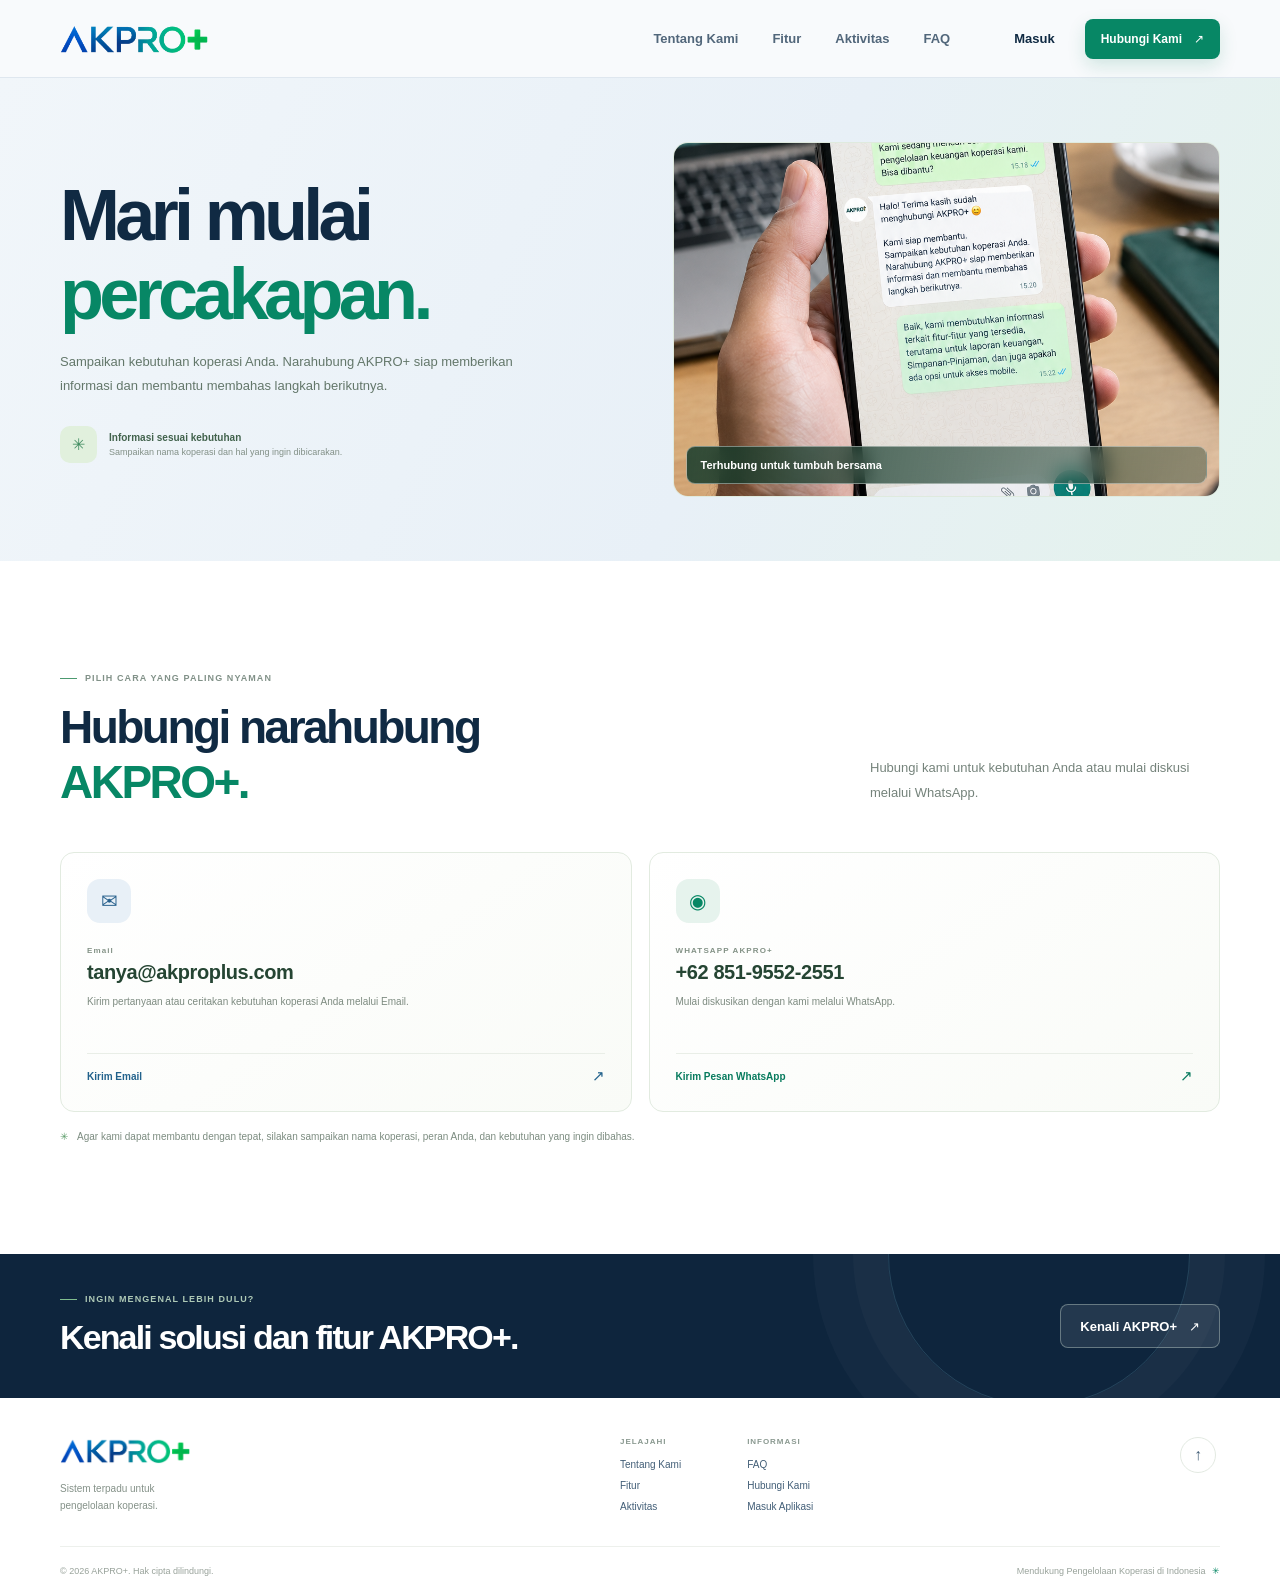
==== commit c9f73567: "Add files via upload" ====
--- a/daftar.html
+++ b/daftar.html
@@ -8,15 +8,15 @@
   </head>
   <body class="detail-page contact-page">
     <a class="skip-link" href="#konten">Langsung ke konten</a>
-    <header class="site-header" id="atas"><div class="container nav-wrap"><a class="brand" href="./index.html" aria-label="AKPRO+, ke beranda"><img src="./assets/akpro-logo.png" alt="AKPRO+" /></a><button class="menu-toggle" type="button" aria-label="Buka menu" aria-expanded="false" aria-controls="site-nav"><span></span><span></span></button><nav class="site-nav" id="site-nav" aria-label="Navigasi utama"><a href="./solusi.html">Tentang Kami</a><a href="./modul.html">Fitur</a><a href="./cara-kerja.html">Aktivitas</a><a href="./faq.html">FAQ</a><div class="nav-actions"><a class="button button-quiet" data-login-link href="./akses.html">Masuk</a><a class="button button-primary button-small" href="./daftar.html">Hubungi Kami <span aria-hidden="true">↗</span></a></div></nav></div></header>
+    <header class="site-header" id="atas"><div class="container nav-wrap"><a class="brand" href="./index.html" aria-label="AKPRO+, ke beranda"><img src="./assets/akpro-logo.png" alt="AKPRO+" /></a><button class="menu-toggle" type="button" aria-label="Buka menu" aria-expanded="false" aria-controls="site-nav"><span></span><span></span></button><nav class="site-nav" id="site-nav" aria-label="Navigasi utama"><a href="./tentang-kami.html">Tentang Kami</a><a href="./fitur.html">Fitur</a><a href="./aktivitas.html">Aktivitas</a><a href="./faq.html">FAQ</a><div class="nav-actions"><a class="button button-quiet" data-login-link href="./login.html">Masuk</a><a class="button button-primary button-small" href="./daftar.html">Hubungi Kami <span aria-hidden="true">↗</span></a></div></nav></div></header>
     <main id="konten">
       <section class="contact-page-hero"><div class="container contact-page-grid"><div class="contact-page-copy"><h1>Mari mulai<br /><span>percakapan.</span></h1><p>Sampaikan kebutuhan koperasi Anda. Narahubung AKPRO+ siap memberikan informasi dan membantu membahas langkah berikutnya.</p><div class="contact-promise"><span>✳</span><p><b>Informasi sesuai kebutuhan</b><small>Sampaikan nama koperasi dan hal yang ingin dibicarakan.</small></p></div></div><figure class="image-frame contact-page-image"><img data-src="./assets/gambar10.jpg" alt="Narahubung AKPRO+ berdiskusi dengan pengelola koperasi" /><div class="image-placeholder"><span class="placeholder-spark">✳</span><span>Terhubung untuk membahas kebutuhan koperasi</span></div><figcaption><span>Terhubung untuk tumbuh bersama</span></figcaption></figure></div></section>
       <section class="contact-methods section-pad"><div class="container"><div class="section-heading"><div><div class="section-label"><span>Pilih cara yang paling nyaman</span></div><h2>Hubungi narahubung<br /><span>AKPRO+.</span></h2></div><p>Hubungi kami untuk kebutuhan Anda atau mulai diskusi melalui WhatsApp.</p></div><div class="contact-method-grid">
-        <a class="contact-method-card email-method" href="mailto:konsultasi@akproplus.com?subject=Informasi%20AKPRO%2B&body=Halo%20tim%20AKPRO%2B%2C%0A%0ASaya%20ingin%20mendapatkan%20informasi%20lebih%20lanjut%20mengenai%20AKPRO%2B.%0A%0ANama%20koperasi%3A%0ANama%20narahubung%3A%0ANomor%20yang%20dapat%20dihubungi%3A"><span class="contact-method-icon">✉</span><span class="contact-method-label">Email</span><strong>konsultasi@akproplus.com</strong><p>Kirim pertanyaan atau ceritakan kebutuhan koperasi Anda melalui Email.</p><span class="contact-method-action">Kirim Email <b>↗</b></span></a>
+        <a class="contact-method-card email-method" href="mailto:tanya@akproplus.com?subject=Informasi%20AKPRO%2B&body=Halo%20tim%20AKPRO%2B%2C%0A%0ASaya%20ingin%20mendapatkan%20informasi%20lebih%20lanjut%20mengenai%20AKPRO%2B.%0A%0ANama%20koperasi%3A%0ANama%20narahubung%3A%0ANomor%20yang%20dapat%20dihubungi%3A"><span class="contact-method-icon">✉</span><span class="contact-method-label">Email</span><strong>tanya@akproplus.com</strong><p>Kirim pertanyaan atau ceritakan kebutuhan koperasi Anda melalui Email.</p><span class="contact-method-action">Kirim Email <b>↗</b></span></a>
         <a class="contact-method-card whatsapp-method" href="https://wa.me/6285195522551?text=Halo%20tim%20AKPRO%2B%2C%20saya%20ingin%20mendapatkan%20informasi%20lebih%20lanjut%20mengenai%20AKPRO%2B." target="_blank" rel="noopener noreferrer"><span class="contact-method-icon">◉</span><span class="contact-method-label">WHATSAPP AKPRO+</span><strong>+62 851-9552-2551</strong><p>Mulai diskusikan dengan kami melalui WhatsApp.</p><span class="contact-method-action">Kirim Pesan WhatsApp <b>↗</b></span></a>
       </div><p class="contact-guidance"><span>✳</span> Agar kami dapat membantu dengan tepat, silakan sampaikan nama koperasi, peran Anda, dan kebutuhan yang ingin dibahas.</p></div></section>
-      <section class="contact-bottom-band"><div class="container contact-bottom-inner"><div><span class="section-label section-label-light"><span>Ingin mengenal lebih dulu?</span></span><h2>Kenali solusi dan fitur AKPRO+.</h2></div><a class="button button-contact-light" href="./solusi.html">Kenali AKPRO+ <span>↗</span></a></div></section>
+      <section class="contact-bottom-band"><div class="container contact-bottom-inner"><div><span class="section-label section-label-light"><span>Ingin mengenal lebih dulu?</span></span><h2>Kenali solusi dan fitur AKPRO+.</h2></div><a class="button button-contact-light" href="./tentang-kami.html">Kenali AKPRO+ <span>↗</span></a></div></section>
     </main>
-    <footer class="site-footer"><div class="container footer-top"><div class="footer-brand"><a class="brand" href="./index.html"><img src="./assets/akpro-logo.png" alt="AKPRO+" /></a><p>Sistem terpadu untuk<br />pengelolaan koperasi.</p></div><div class="footer-links"><div><span>JELAJAHI</span><a href="./solusi.html">Tentang Kami</a><a href="./modul.html">Fitur</a><a href="./cara-kerja.html">Aktivitas</a></div><div><span>INFORMASI</span><a href="./faq.html">FAQ</a><a href="./daftar.html">Hubungi Kami</a><a data-login-link href="./akses.html">Masuk Aplikasi</a></div></div><a class="back-top" href="#" aria-label="Kembali ke atas">↑</a></div><div class="container footer-bottom"><span>© <span data-current-year></span> AKPRO+. Hak cipta dilindungi.</span><span>Mendukung Pengelolaan Koperasi di Indonesia <b>✳</b></span></div></footer>
+    <footer class="site-footer"><div class="container footer-top"><div class="footer-brand"><a class="brand" href="./index.html"><img src="./assets/akpro-logo.png" alt="AKPRO+" /></a><p>Sistem terpadu untuk<br />pengelolaan koperasi.</p></div><div class="footer-links"><div><span>JELAJAHI</span><a href="./tentang-kami.html">Tentang Kami</a><a href="./fitur.html">Fitur</a><a href="./aktivitas.html">Aktivitas</a></div><div><span>INFORMASI</span><a href="./faq.html">FAQ</a><a href="./daftar.html">Hubungi Kami</a><a data-login-link href="./login.html">Masuk Aplikasi</a></div></div><a class="back-top" href="#" aria-label="Kembali ke atas">↑</a></div><div class="container footer-bottom"><span>© <span data-current-year></span> AKPRO+. Hak cipta dilindungi.</span><span>Mendukung Pengelolaan Koperasi di Indonesia <b>✳</b></span></div></footer>
   </body>
 </html>
